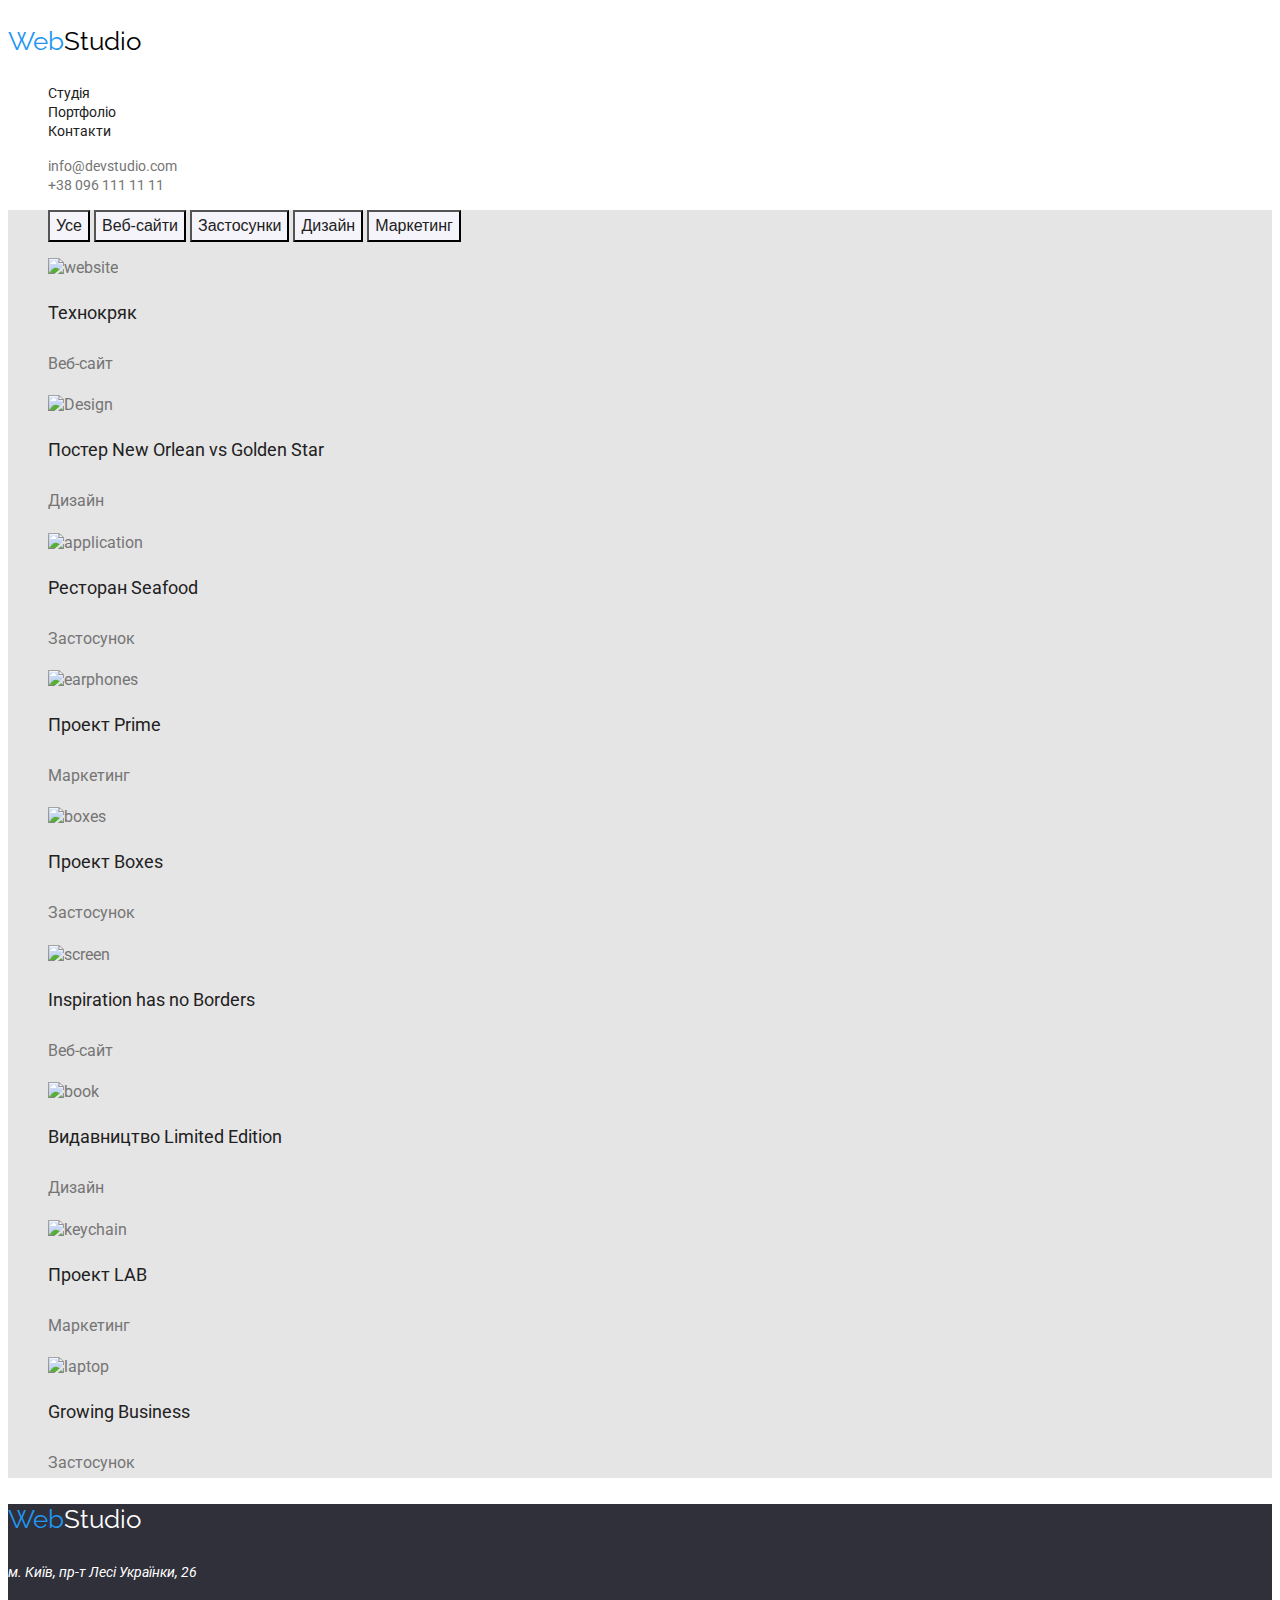
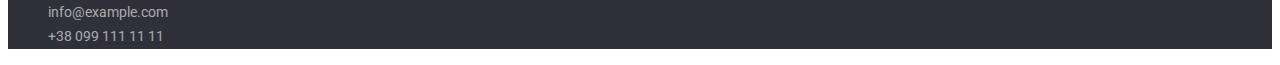
==== portfolio.html @ 2d578b9d "Додає базові файли і стилі" ====
<!DOCTYPE html>
<html lang="en">
<head>
    <meta charset="UTF-8">
    <meta http-equiv="X-UA-Compatible" content="IE=edge">
    <meta name="viewport" content="width=device-width, initial-scale=1.0">
    <title>Portfolio</title>
</head>
<body>
<header>
    <!-- headear -->
    <link href="https://fonts.googleapis.com/css2?family=Raleway:wght@700&family=Roboto:wght@400;500;700;900&display=swap" rel="stylesheet">
    <link href="https://fonts.googleapis.com/css2?family=Raleway:wght@700&family=Roboto:wght@400;500;700;900&display=swap" rel="stylesheet">
    <link rel="stylesheet" href="style.css">
    <nav>
        <a class="logo" href=""><p><span class="logo-span">Web</span>Studio</p></a>
        <ul class="nav-link">
            <li><a class="list-item" href="">Студія</a></li>
            <li><a class="list-item" href="/portfolio.html" target="_blank" rel="noopener noreferer">Портфоліо</a></li>
            <li><a class="list-item" href="">Контакти</a></li>
        </ul> 
        <ul>
            <li ><a class="link-list" href="mailto:info@devstudio.com">info@devstudio.com</a></li>
            <li ><a class="link-list" href="tel:+380961111111">+38 096 111 11 11</a></li>
        </ul>
        </nav>
    </header>
<main class="yce">
    <!--Усе-->
    <section>
        <ul>
        <button class="button1"><li><a class="text" href="">Усе</a></li></button>
        <button class="button1"><li > <a class="text"   href="">Веб-сайти</a></li></button>
        <button class="button1"><li><a class="text"  href="">Застосунки</a></li></button>
        <button class="button1"><li><a class="text"  href="">Дизайн</a></li></button>
        <button class="button1"><li><a class="text"  href="">Маркетинг</a></li></button>
    </ul>
    </section>
    <section>
      <ul>
        <li>
            
                <img src="/webstudio/Усе/tehnoryak.jpg" alt="website">
                <p class="name">Технокряк</p>
                <p class="subtitle">Веб-сайт</p>
            </a>
        </li>
        <li>
           
                <img src="/webstudio/Усе/posterneworleanvsgoldenstar.jpg" alt="Design">
                <p class="name">Постер New Orlean vs Golden Star</p>
                <p class="subtitle">Дизайн</p>
            </a>
        </li>
        <li>
          
                <img src="/webstudio/Усе/restaurantseafood.jpg" alt="application">
                <p class="name">Ресторан Seafood</p>
                <p class="subtitle">Застосунок</p>
            </a>
        </li>
        <li>
            
                <img src="/webstudio/Усе/projectprime.jpg" alt="earphones">
                <p class="name">Проект Prime</p>
                <p class="subtitle">Маркетинг</p>
            </a>
        </li>
        <li>
           
                <img src="/webstudio/Усе/projectboxes.jpg" alt="boxes">
                <p class="name">Проект Boxes</p>
                <p class="subtitle">Застосунок</p>
            </a>
        </li>
        <li>
            
                <img src="/webstudio/Усе/inspirationhasnoborders.jpg" alt="screen">
                <p class="name">Inspiration has no Borders</p>
                <p class="subtitle">Веб-сайт</p>
            </a>
        </li>
        <li>
            
                <img src="/webstudio/Усе/limitededition.jpg" alt="book">
                <p class="name">Видавництво Limited Edition</p>
                <p class="subtitle">Дизайн</p>
            </a>
        </li>
        <li>
           
                <img src="/webstudio/Усе/projectlab.jpg" alt="keychain">
                <p class="name">Проект LAB</p>
                <p class="subtitle">Маркетинг</p>
            </a>
        </li>
        <li>
            
                <img src="/webstudio/Усе/growingbusiness.jpg" alt="laptop">
                <p class="name">Growing Business</p>
                <p class="subtitle">Застосунок</p>
            </a>
        </li>
      </ul>
    </section>
</main>
<footer class="footer">
    <nav>
       
            <p class="logo1" a href=""><span>Web</span>Studio</p>
        </a>
    </nav>
    <address class="address"> м. Київ, пр-т Лесі Українки, 26</address>
    <ul>
        <li><a class="link-list1" href="mailto:info@example.com">info@example.com</a></li>
        <li><a class="link-list1" href="tel:+380991111111">+38 099 111 11 11</a></li>
    </ul>
</footer>
</body>
</html>
---- style.css ----
/*header*/
:root {
    --primary-text-color: #757575;
    --tittle-text-color: #212121;
    --accent-color: #2196f3;
    --background-color: #ffff;
}
html{
    box-sizing: border-box;

}

*,
*::before,
*::after{
    box-sizing: inherit;
}
body {
    color: var(--primary-text-color);
    background-color: white;
    font-family: roboto, sans-serif;
}
a{
    text-decoration: none;

}
ul{
    list-style: none;
}
.logo{
    color: black;
    font-family: Raleway, sans-serif;
    font-style: 700;
    font-size: 26px;
    line-height: 1.2;
    letter-spacing: 3%;
}
span {
    color: var(--accent-color);
}

.logo-span,
.list-item:hover,
.list-item:focus,
.link-list:hover,
.link-list:focus,
.link-list1:focus,
.link-list1:hover
{
    color: #2196F3;
}
.nav-link{
    color: #212121;
}
.list-item{
    color: #212121;
    font-style: 500;
    font-size: 14px;
    line-height: 1.1;
    letter-spacing: 2%;
}
.link-list{
    color: #757575;
    font-style: 500;
    font-size: 14px;
    line-height: 1.1;
    letter-spacing: 2%;
}
/* Секція герой */
.section{
    background-color: #E5E5E5;
}
.hero-section{
    background-color: #2F303A;
}
.hero-tittle{
    color: white;
    font-style: 900;
    font-size: 44px;
    line-height: 1.4;
    letter-spacing: 6%;
}
.button{
    background-color: #2196F3; 
    color: white;
    font-style: 700;
    font-size: 16px;
    line-height: 1.9;
    letter-spacing: 6%;
}
/*Секція особливості*/
.tittle{
    color: #212121;
    font-style: 700;
    font-size: 36px;
    line-height: 1.2;
    letter-spacing: 3%;
}
.tittle1{
    color: #212121;
    font-style: 700;
    font-size: 14px;
    line-height: 1.1;
    letter-spacing: 3%;
}
/*Секція знайомства*/
.team{
    background-color: #F5F4FA;
}
.paragraph{
    color: #757575;
    font-style: 400;
    font-size: 14px;
    line-height: 1.7;
    letter-spacing: 3%;
}
.paragraph1{
    color: #212121;
    font-style: 500;
    font-size: 16px;
    line-height: 1.2;
    letter-spacing: 3%;
}
.paragraph2{
    color: #757575;
    font-style: 400;
    font-size: 16px;
    line-height: 1.2;
    letter-spacing: 3%;
}
/*Підвал*/
.footer{
    background-color: #2F303A;
}
.address{
    color: #ffff;
    font-style: 400;
    font-size: 14px;
    line-height: 1.7;
    letter-spacing: 3%;
}
/*portfolio*/
.link-list1{
    color: rgba(255, 255, 255, 0.6);
    font-style: 400;
    font-size: 14px;
    line-height: 1.7;
    letter-spacing: 3%;
}
/*Усе*/
.yce{
    background-color: #E5E5E5;
}
.button1,
.text{
    background-color: #F5F4FA;
    color: #212121;
    font-style: 500;
    font-size: 16px;
    line-height: 1.6;
    letter-spacing: 3%;
    
}

.text:hover,
.text:focus,
.button1:hover,
.button1:focus
{
    background-color: #2196F3;
    color: #ffff;
}
.logo1{
    color: white;
    font-family: Raleway, sans-serif;
    font-style: 700;
    font-size: 26px;
    line-height: 1.2;
    letter-spacing: 3%;
}
.name{
    color: #212121;
    font-style: 700;
    font-size: 18px;
    line-height: 2;
    letter-spacing: 6%;
}
.subtitle{
    color: #757575;
    font-family: Roboto,sans-serif;
    font-style: 400;
    font-size: 16px;
    line-height: 1.9;
    letter-spacing: 3%;
}
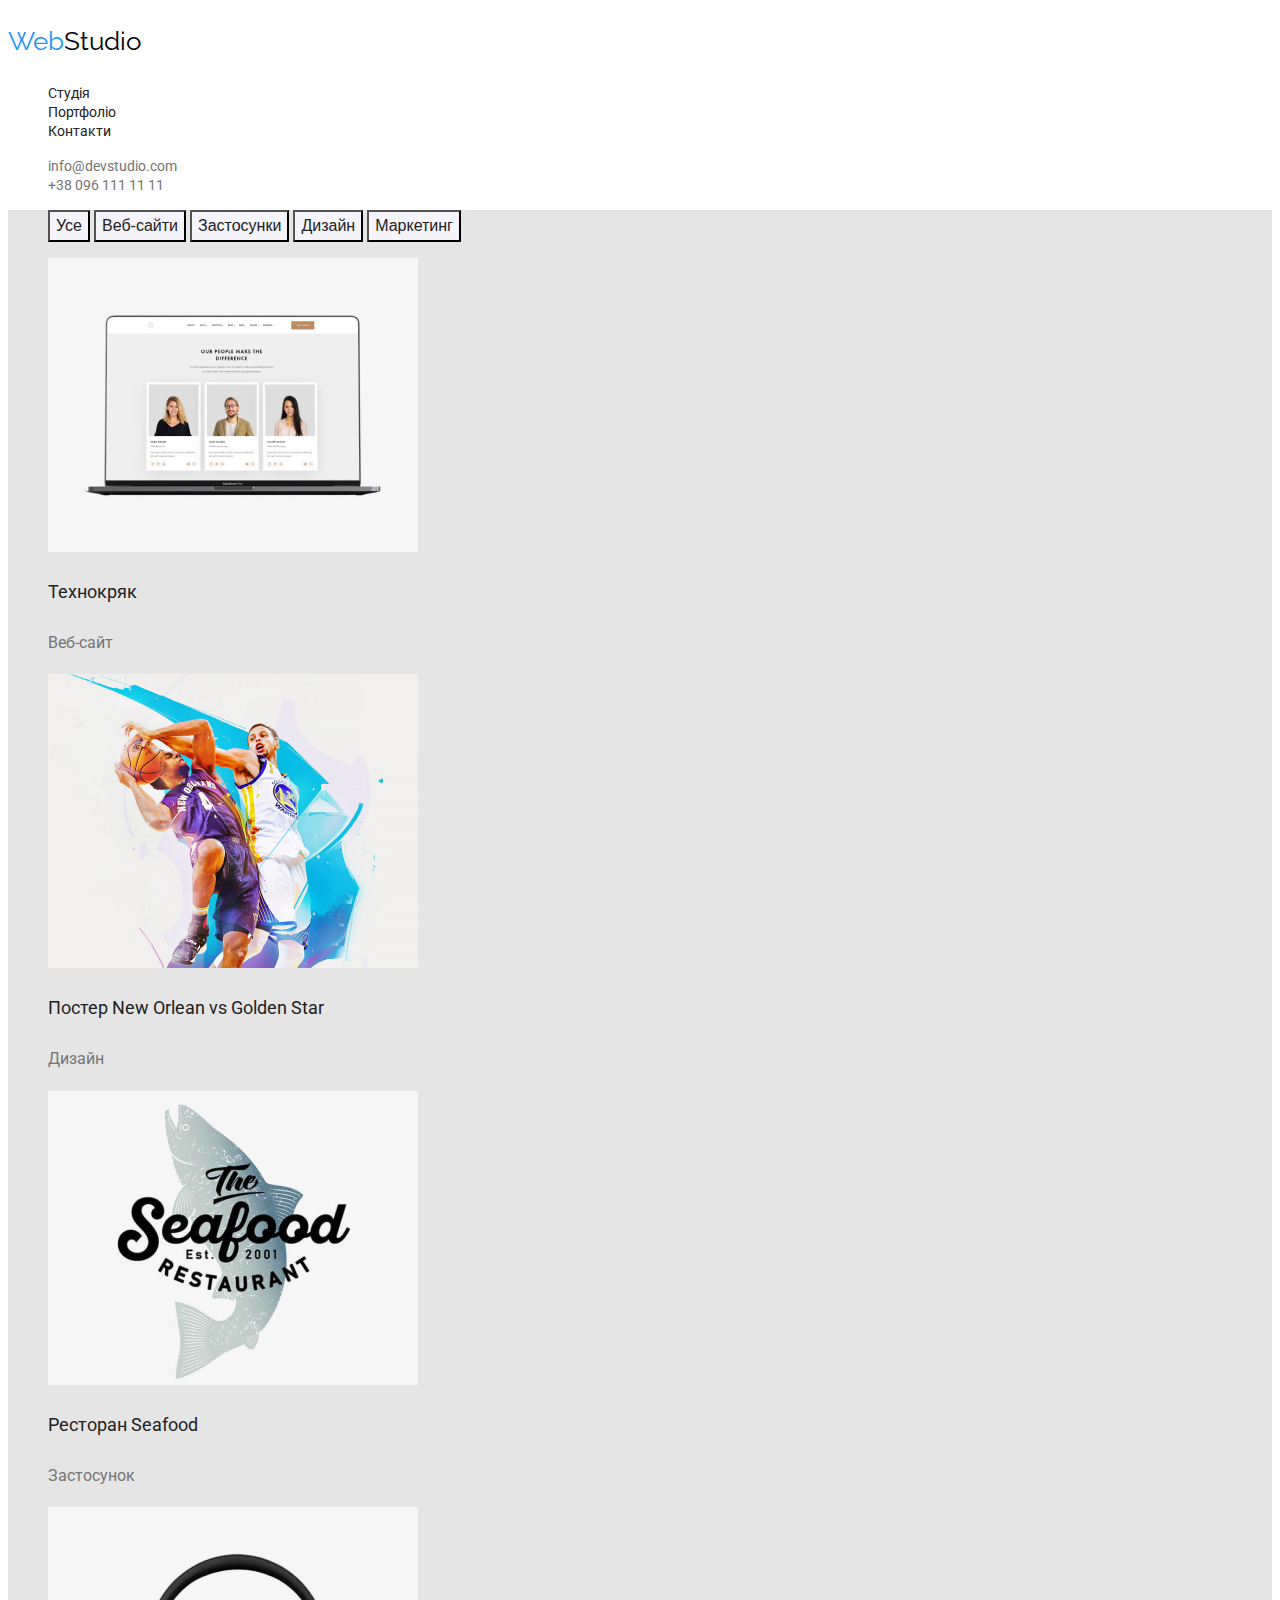
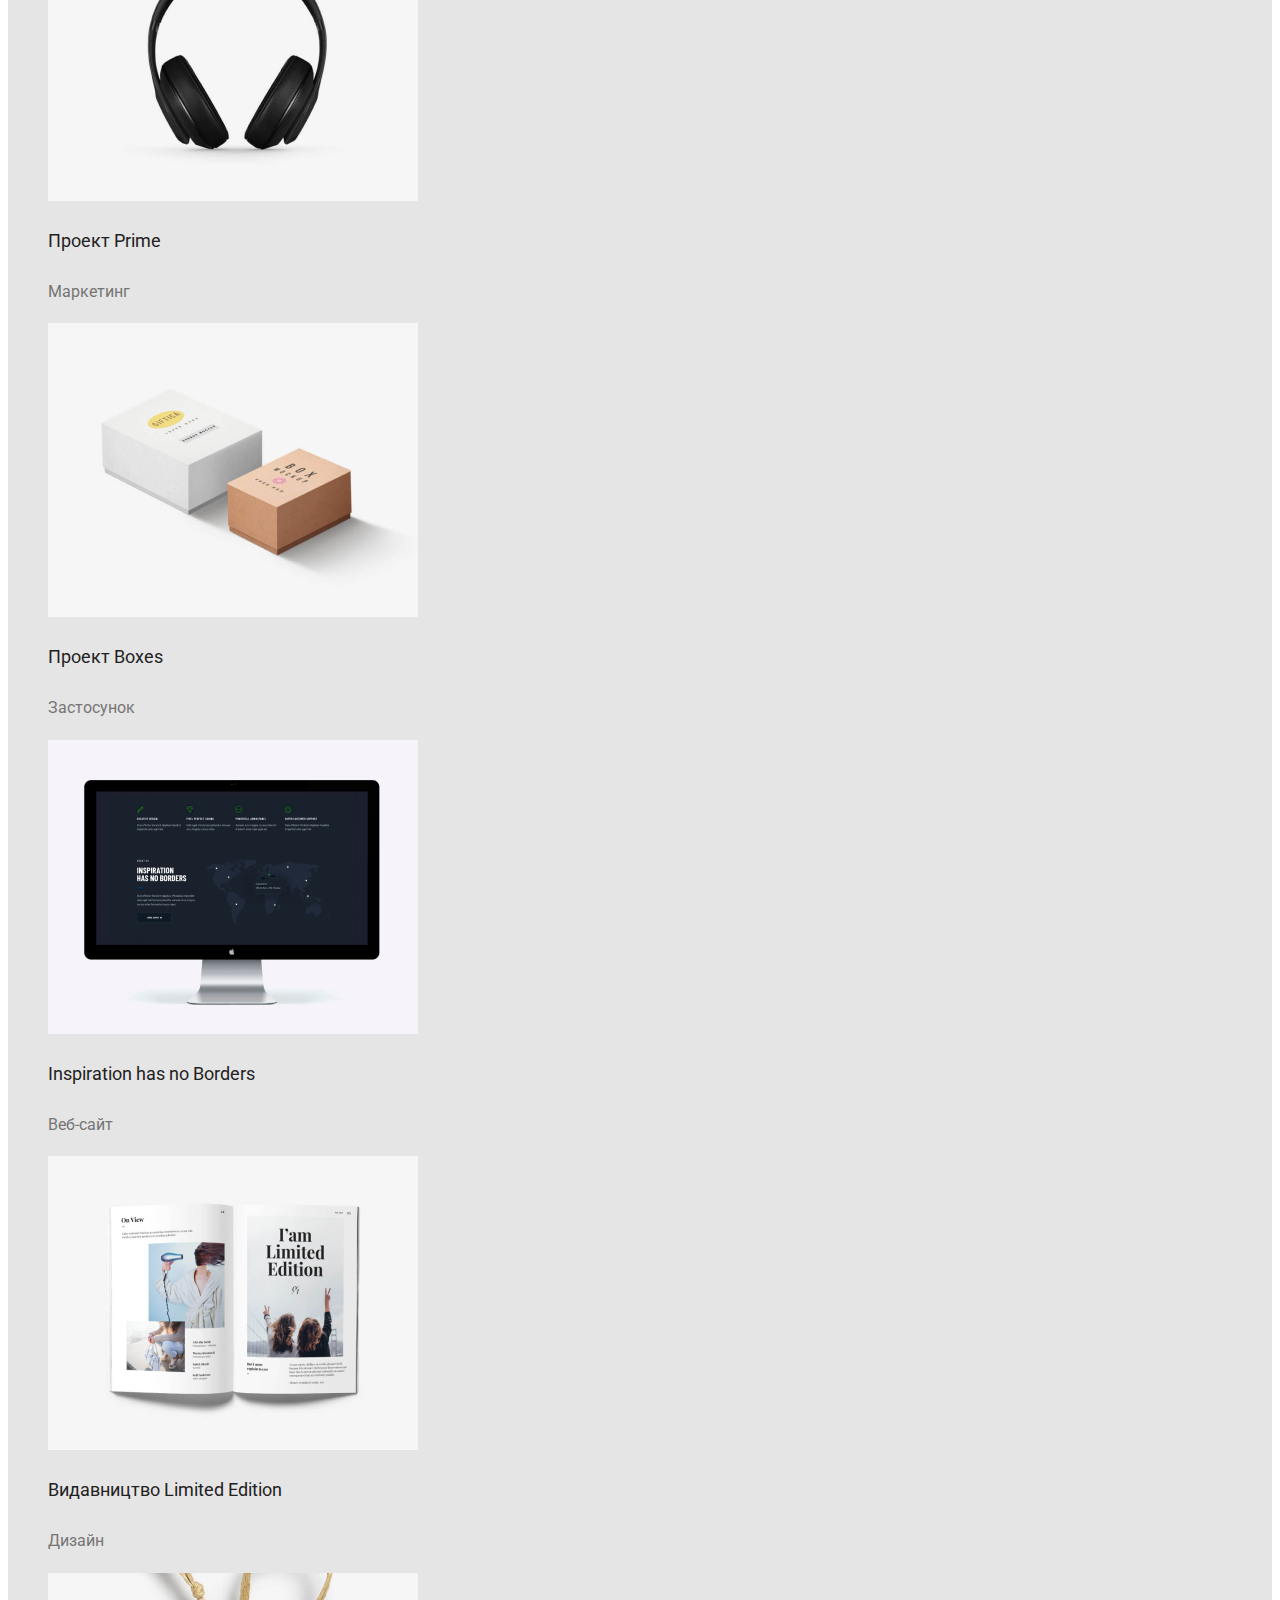
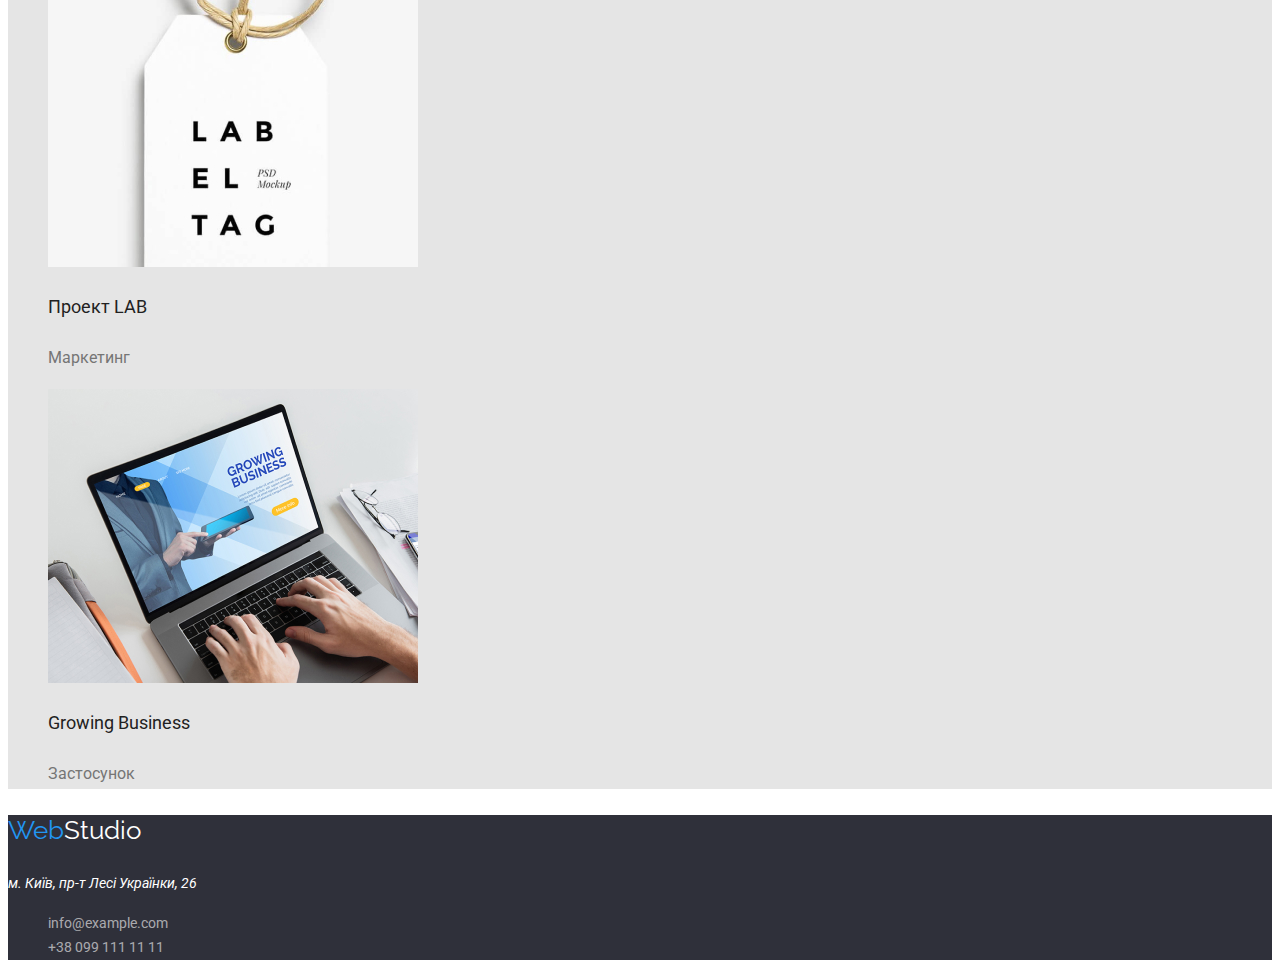
==== commit a8771713: "Додає фото" ====
--- a/portfolio.html
+++ b/portfolio.html
@@ -40,63 +40,63 @@
       <ul>
         <li>
             
-                <img src="/webstudio/Усе/tehnoryak.jpg" alt="website">
+                <img src="/img/webstudio/Усе/tehnoryak.jpg" alt="website">
                 <p class="name">Технокряк</p>
                 <p class="subtitle">Веб-сайт</p>
             </a>
         </li>
         <li>
            
-                <img src="/webstudio/Усе/posterneworleanvsgoldenstar.jpg" alt="Design">
+                <img src="/img/webstudio/Усе/posterneworleanvsgoldenstar.jpg" alt="Design">
                 <p class="name">Постер New Orlean vs Golden Star</p>
                 <p class="subtitle">Дизайн</p>
             </a>
         </li>
         <li>
           
-                <img src="/webstudio/Усе/restaurantseafood.jpg" alt="application">
+                <img src="/img/webstudio/Усе/restaurantseafood.jpg" alt="application">
                 <p class="name">Ресторан Seafood</p>
                 <p class="subtitle">Застосунок</p>
             </a>
         </li>
         <li>
             
-                <img src="/webstudio/Усе/projectprime.jpg" alt="earphones">
+                <img src="/img/webstudio/Усе/projectprime.jpg" alt="earphones">
                 <p class="name">Проект Prime</p>
                 <p class="subtitle">Маркетинг</p>
             </a>
         </li>
         <li>
            
-                <img src="/webstudio/Усе/projectboxes.jpg" alt="boxes">
+                <img src="/img/webstudio/Усе/projectboxes.jpg" alt="boxes">
                 <p class="name">Проект Boxes</p>
                 <p class="subtitle">Застосунок</p>
             </a>
         </li>
         <li>
             
-                <img src="/webstudio/Усе/inspirationhasnoborders.jpg" alt="screen">
+                <img src="/img/webstudio/Усе/inspirationhasnoborders.jpg" alt="screen">
                 <p class="name">Inspiration has no Borders</p>
                 <p class="subtitle">Веб-сайт</p>
             </a>
         </li>
         <li>
             
-                <img src="/webstudio/Усе/limitededition.jpg" alt="book">
+                <img src="/img/webstudio/Усе/limitededition.jpg" alt="book">
                 <p class="name">Видавництво Limited Edition</p>
                 <p class="subtitle">Дизайн</p>
             </a>
         </li>
         <li>
            
-                <img src="/webstudio/Усе/projectlab.jpg" alt="keychain">
+                <img src="/img/webstudio/Усе/projectlab.jpg" alt="keychain">
                 <p class="name">Проект LAB</p>
                 <p class="subtitle">Маркетинг</p>
             </a>
         </li>
         <li>
             
-                <img src="/webstudio/Усе/growingbusiness.jpg" alt="laptop">
+                <img src="/img/webstudio/Усе/growingbusiness.jpg" alt="laptop">
                 <p class="name">Growing Business</p>
                 <p class="subtitle">Застосунок</p>
             </a>
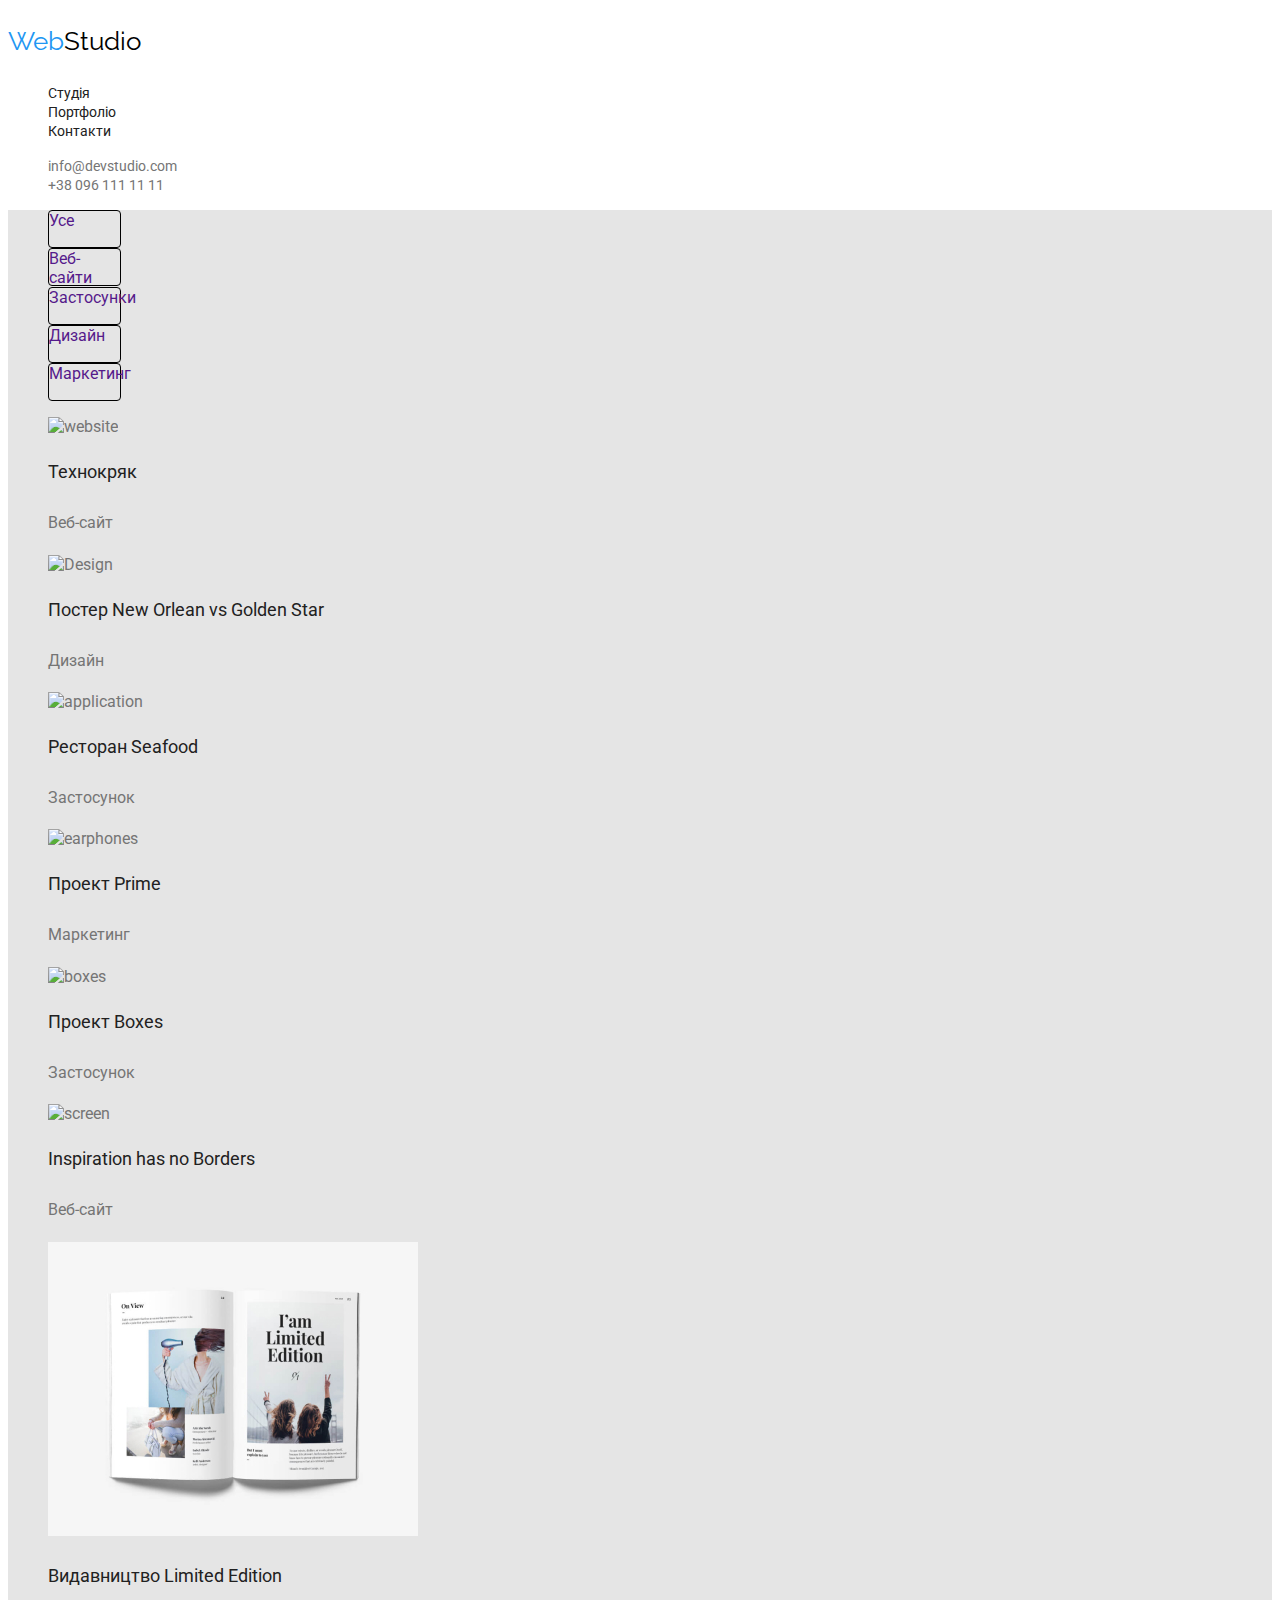
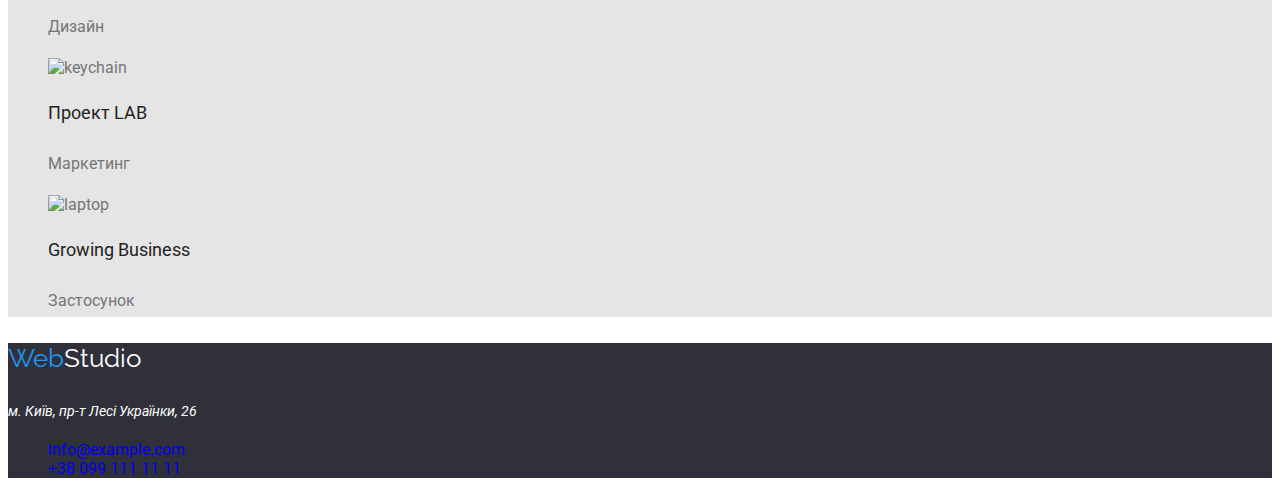
==== commit 264a07fb: "Виправлення" ====
--- a/portfolio.html
+++ b/portfolio.html
@@ -9,13 +9,14 @@
 <body>
 <header>
     <!-- headear -->
+  
     <link href="https://fonts.googleapis.com/css2?family=Raleway:wght@700&family=Roboto:wght@400;500;700;900&display=swap" rel="stylesheet">
-    <link href="https://fonts.googleapis.com/css2?family=Raleway:wght@700&family=Roboto:wght@400;500;700;900&display=swap" rel="stylesheet">
+      <link rel="stylesheet" href="node_modules/modern-normalize/modern-normalize.css">
     <link rel="stylesheet" href="style.css">
     <nav>
-        <a class="logo" href=""><p><span class="logo-span">Web</span>Studio</p></a>
+        <a class="logo" href="index.html"><p><span class="logo-span">Web</span>Studio</p></a>
         <ul class="nav-link">
-            <li><a class="list-item" href="">Студія</a></li>
+            <li><a class="list-item" href="index.html">Студія</a></li>
             <li><a class="list-item" href="/portfolio.html" target="_blank" rel="noopener noreferer">Портфоліо</a></li>
             <li><a class="list-item" href="">Контакти</a></li>
         </ul> 
@@ -29,75 +30,75 @@
     <!--Усе-->
     <section>
         <ul>
-        <button class="button1"><li><a class="text" href="">Усе</a></li></button>
-        <button class="button1"><li > <a class="text"   href="">Веб-сайти</a></li></button>
-        <button class="button1"><li><a class="text"  href="">Застосунки</a></li></button>
-        <button class="button1"><li><a class="text"  href="">Дизайн</a></li></button>
-        <button class="button1"><li><a class="text"  href="">Маркетинг</a></li></button>
+            <li><a class="filter-link" href="">Усе</a></li>
+            <li > <a  class="filter-link" href="">Веб-сайти</a></li>
+            <li><a class="filter-link" href="">Застосунки</a></li>
+            <li><a  class="filter-link" href="">Дизайн</a></li>
+            <li><a  class="filter-link" href="">Маркетинг</a></li>
     </ul>
     </section>
     <section>
       <ul>
         <li>
             
-                <img src="/img/webstudio/Усе/tehnoryak.jpg" alt="website">
-                <p class="name">Технокряк</p>
+                <img src="/webstudio-goiteens/img/webstudio/Усе/tehnoryak.jpg" alt="website">
+                <p class="usename">Технокряк</p>
                 <p class="subtitle">Веб-сайт</p>
             </a>
         </li>
         <li>
            
-                <img src="/img/webstudio/Усе/posterneworleanvsgoldenstar.jpg" alt="Design">
-                <p class="name">Постер New Orlean vs Golden Star</p>
+                <img src="/webstudio-goiteens/img/webstudio/Усе/posterneworleanvsgoldenstar.jpg" alt="Design">
+                <p class="usename">Постер New Orlean vs Golden Star</p>
                 <p class="subtitle">Дизайн</p>
             </a>
         </li>
         <li>
           
-                <img src="/img/webstudio/Усе/restaurantseafood.jpg" alt="application">
-                <p class="name">Ресторан Seafood</p>
+                <img src="/webstudio-goiteens/img/webstudio/Усе/restaurantseafood.jpg" alt="application">
+                <p class="usename">Ресторан Seafood</p>
                 <p class="subtitle">Застосунок</p>
             </a>
         </li>
         <li>
             
-                <img src="/img/webstudio/Усе/projectprime.jpg" alt="earphones">
-                <p class="name">Проект Prime</p>
+                <img src="/webstudio-goiteens/img/webstudio/Усе/projectprime.jpg" alt="earphones">
+                <p class="usename">Проект Prime</p>
                 <p class="subtitle">Маркетинг</p>
             </a>
         </li>
         <li>
            
-                <img src="/img/webstudio/Усе/projectboxes.jpg" alt="boxes">
-                <p class="name">Проект Boxes</p>
+                <img src="/webstudio-goiteens/img/webstudio/Усе/projectboxes.jpg" alt="boxes">
+                <p class="usename">Проект Boxes</p>
                 <p class="subtitle">Застосунок</p>
             </a>
         </li>
         <li>
             
-                <img src="/img/webstudio/Усе/inspirationhasnoborders.jpg" alt="screen">
-                <p class="name">Inspiration has no Borders</p>
+                <img src="/webstudio-goiteens/img/webstudio/Усе/inspirationhasnoborders.jpg" alt="screen">
+                <p class="usename">Inspiration has no Borders</p>
                 <p class="subtitle">Веб-сайт</p>
             </a>
         </li>
         <li>
             
-                <img src="/img/webstudio/Усе/limitededition.jpg" alt="book">
-                <p class="name">Видавництво Limited Edition</p>
+                <img src="img/webstudio/Усе/limitededition.jpg" alt="book">
+                <p class="usename">Видавництво Limited Edition</p>
                 <p class="subtitle">Дизайн</p>
             </a>
         </li>
         <li>
            
-                <img src="/img/webstudio/Усе/projectlab.jpg" alt="keychain">
-                <p class="name">Проект LAB</p>
+                <img src="/webstudio-goiteens/img/webstudio/Усе/projectlab.jpg" alt="keychain">
+                <p class="usename">Проект LAB</p>
                 <p class="subtitle">Маркетинг</p>
             </a>
         </li>
         <li>
             
-                <img src="/img/webstudio/Усе/growingbusiness.jpg" alt="laptop">
-                <p class="name">Growing Business</p>
+                <img src="/webstudio-goiteens/img/webstudio/Усе/growingbusiness.jpg" alt="laptop">
+                <p class="usename">Growing Business</p>
                 <p class="subtitle">Застосунок</p>
             </a>
         </li>
@@ -106,14 +107,12 @@
 </main>
 <footer class="footer">
     <nav>
-       
-            <p class="logo1" a href=""><span>Web</span>Studio</p>
-        </a>
+        <a class="logo-footer" href="index.html"><p><span class="logo-span">Web</span>Studio</p></a>
     </nav>
     <address class="address"> м. Київ, пр-т Лесі Українки, 26</address>
     <ul>
-        <li><a class="link-list1" href="mailto:info@example.com">info@example.com</a></li>
-        <li><a class="link-list1" href="tel:+380991111111">+38 099 111 11 11</a></li>
+        <li><a class="link-list-footet" href="mailto:info@example.com">info@example.com</a></li>
+        <li><a class="link-list-footet" href="tel:+380991111111">+38 099 111 11 11</a></li>
     </ul>
 </footer>
 </body>
--- a/style.css
+++ b/style.css
@@ -44,8 +44,8 @@
 .list-item:focus,
 .link-list:hover,
 .link-list:focus,
-.link-list1:focus,
-.link-list1:hover
+.link-list-footer:focus,
+.link-list-footer:hover
 {
     color: #2196F3;
 }
@@ -96,7 +96,7 @@
     line-height: 1.2;
     letter-spacing: 3%;
 }
-.tittle1{
+.list{
     color: #212121;
     font-style: 700;
     font-size: 14px;
@@ -114,14 +114,14 @@
     line-height: 1.7;
     letter-spacing: 3%;
 }
-.paragraph1{
+.name{
     color: #212121;
     font-style: 500;
     font-size: 16px;
     line-height: 1.2;
     letter-spacing: 3%;
 }
-.paragraph2{
+.profeshion{
     color: #757575;
     font-style: 400;
     font-size: 16px;
@@ -140,7 +140,7 @@
     letter-spacing: 3%;
 }
 /*portfolio*/
-.link-list1{
+.link-list-footer{
     color: rgba(255, 255, 255, 0.6);
     font-style: 400;
     font-size: 14px;
@@ -151,26 +151,15 @@
 .yce{
     background-color: #E5E5E5;
 }
-.button1,
-.text{
-    background-color: #F5F4FA;
-    color: #212121;
-    font-style: 500;
-    font-size: 16px;
-    line-height: 1.6;
-    letter-spacing: 3%;
-    
+.filter-link{
+    display: inline-block;
+    border: 1px solid black;
+    border-radius: 4px;
+    width: 73px;
+    height: 38px;
+    padding: 6px, 22px;
 }
-
-.text:hover,
-.text:focus,
-.button1:hover,
-.button1:focus
-{
-    background-color: #2196F3;
-    color: #ffff;
-}
-.logo1{
+.logo-footer{
     color: white;
     font-family: Raleway, sans-serif;
     font-style: 700;
@@ -178,7 +167,7 @@
     line-height: 1.2;
     letter-spacing: 3%;
 }
-.name{
+.usename{
     color: #212121;
     font-style: 700;
     font-size: 18px;
@@ -192,4 +181,5 @@
     font-size: 16px;
     line-height: 1.9;
     letter-spacing: 3%;
-}+}
+/*запитати чи правильні кнопки*/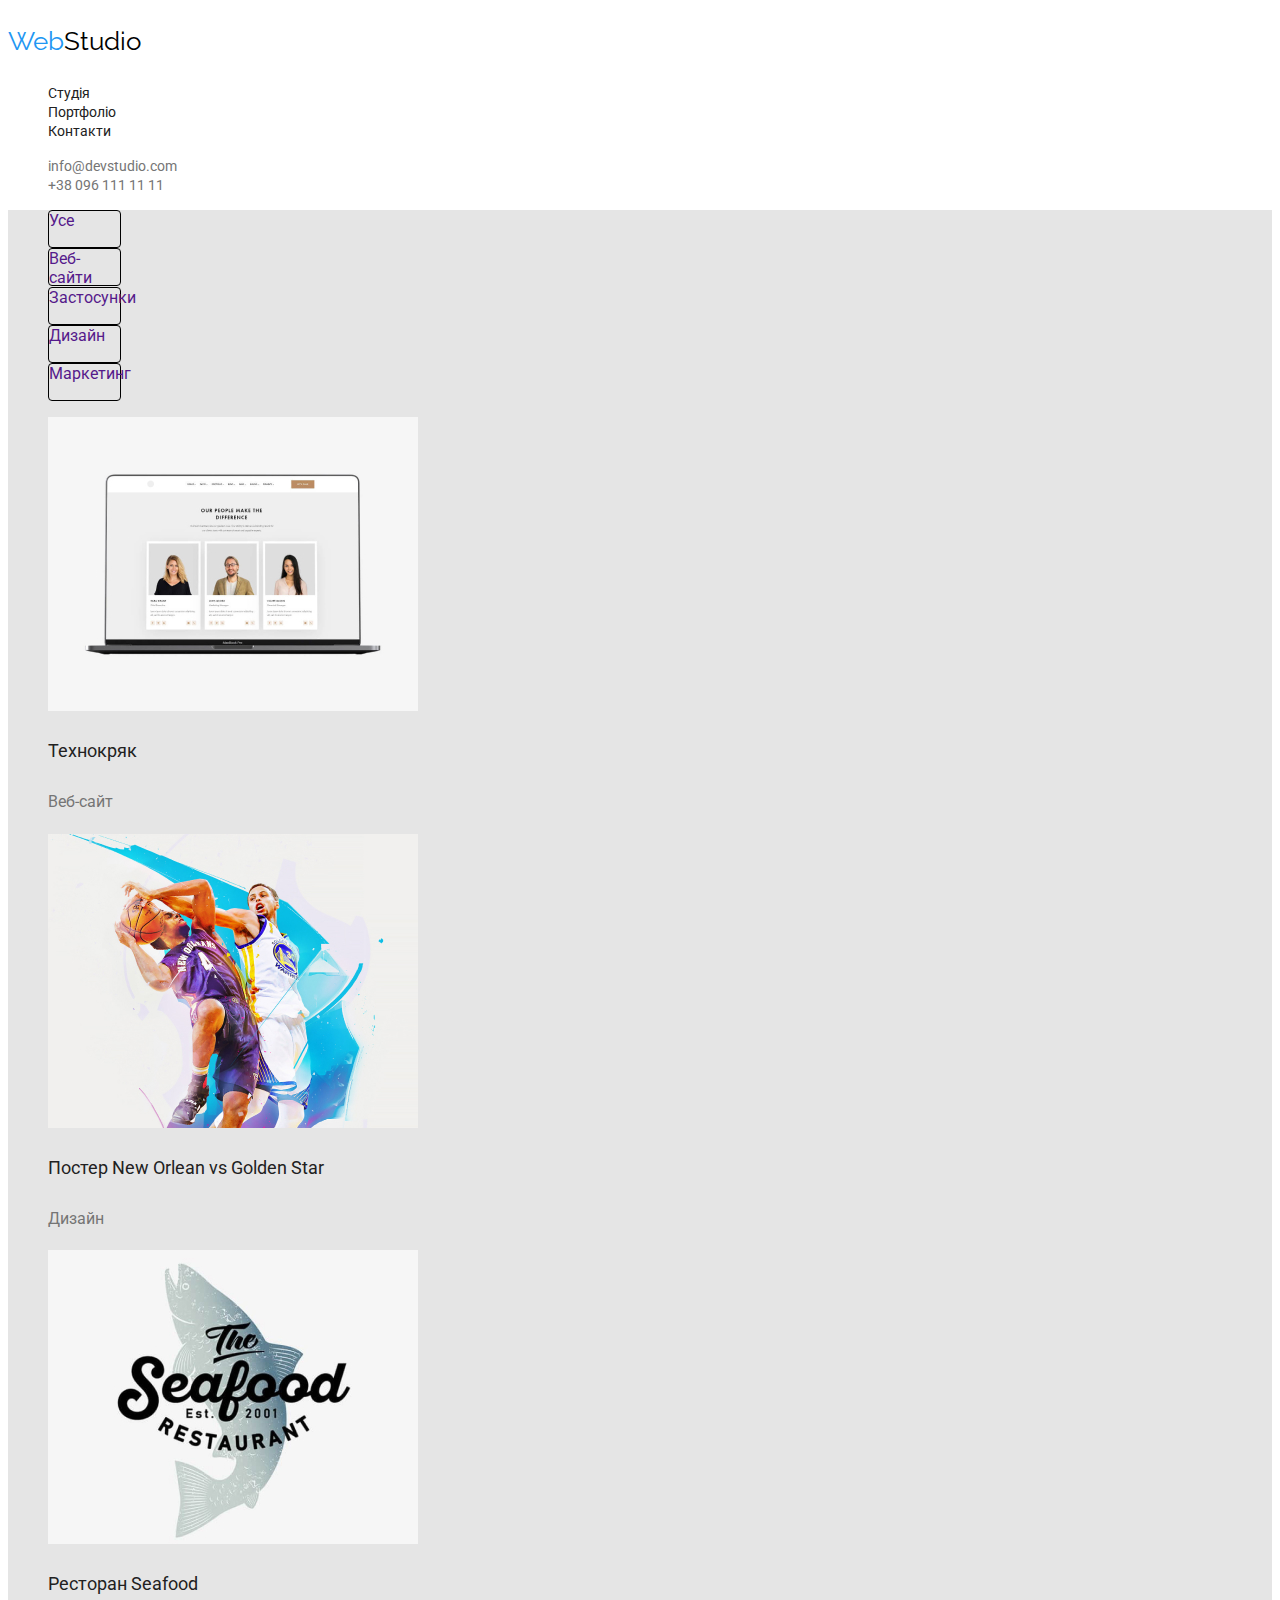
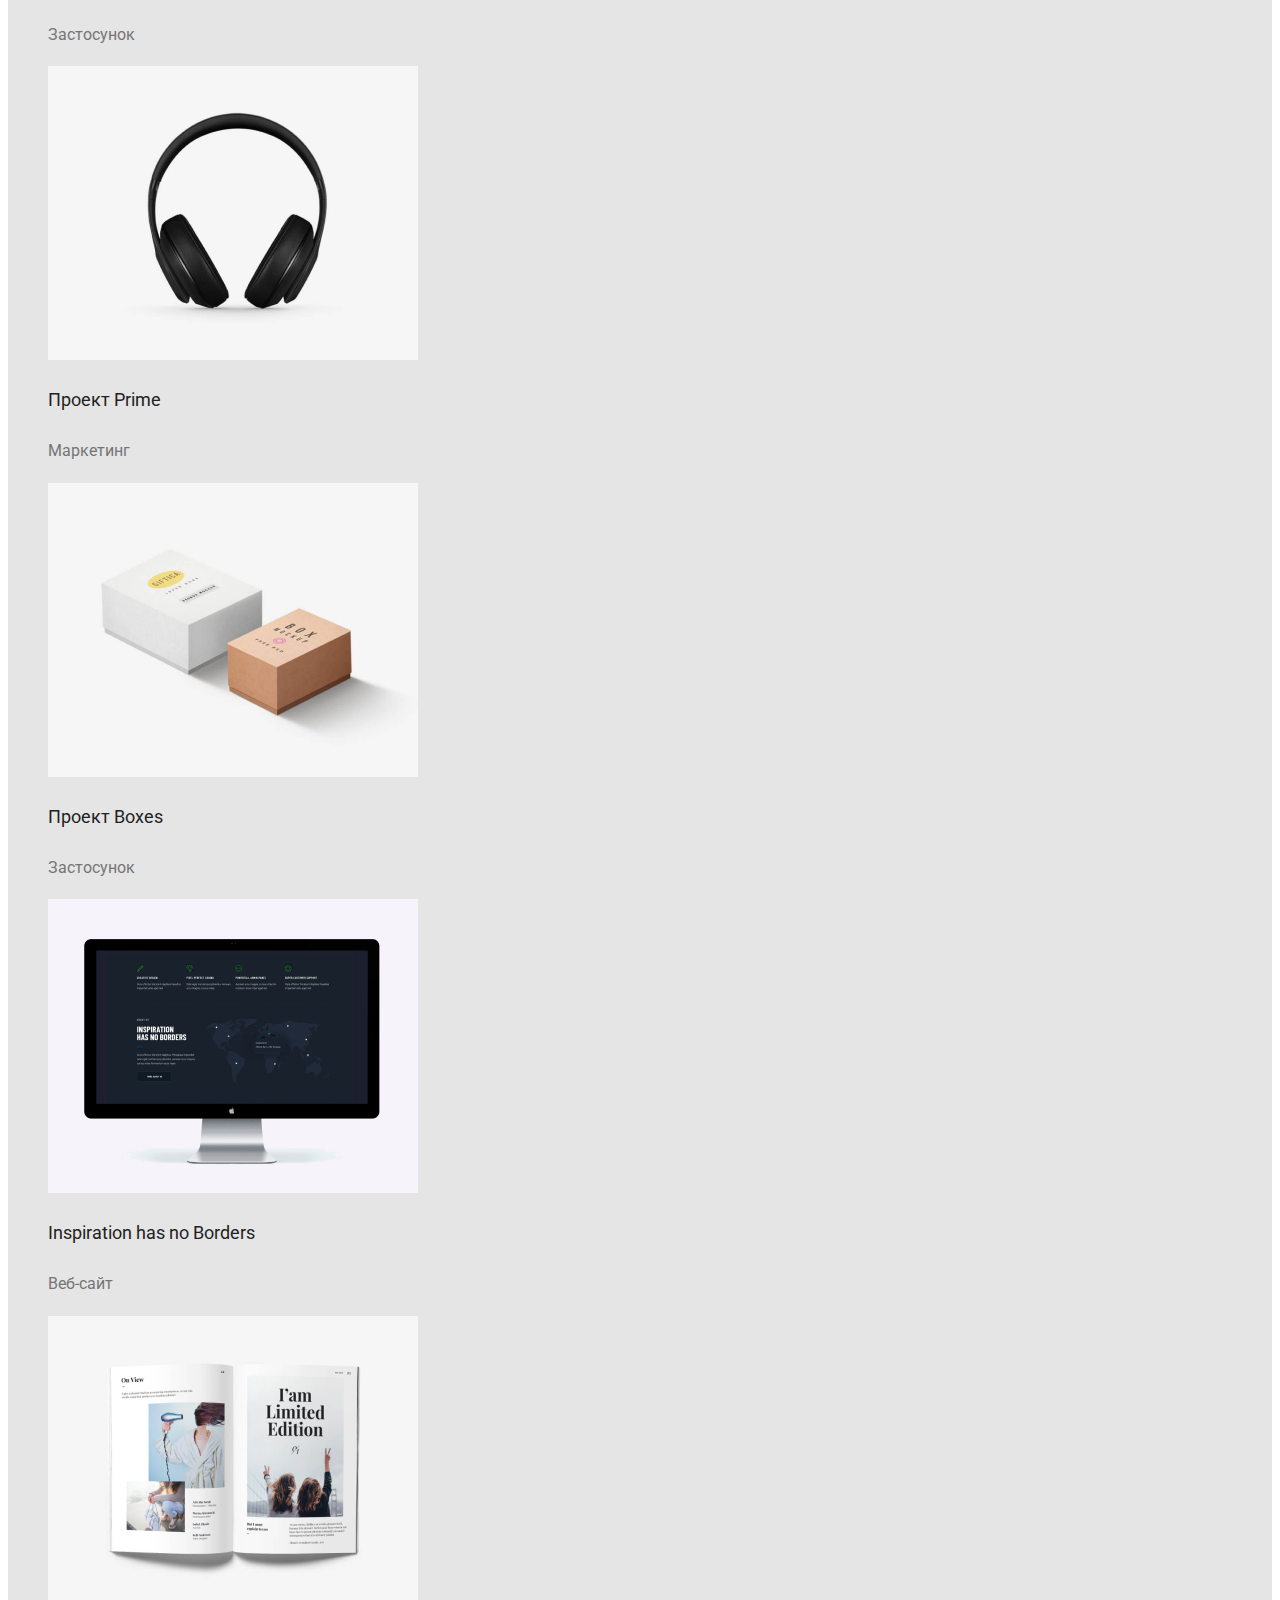
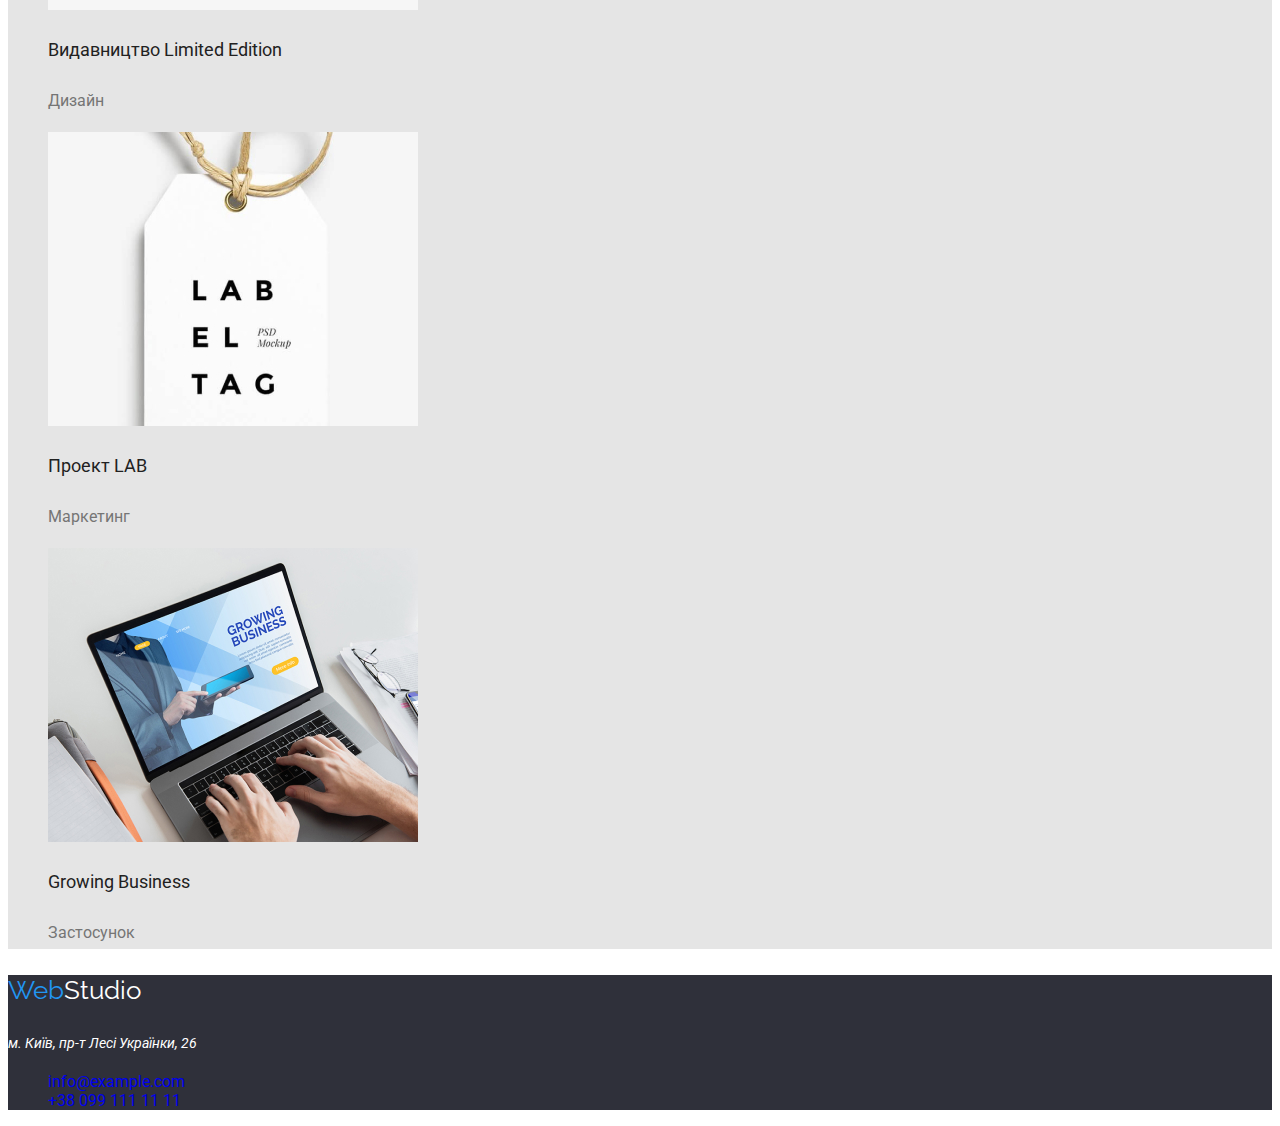
==== commit f429282b: "Update portfolio.html" ====
--- a/portfolio.html
+++ b/portfolio.html
@@ -41,63 +41,63 @@
       <ul>
         <li>
             
-                <img src="/webstudio-goiteens/img/webstudio/Усе/tehnoryak.jpg" alt="website">
+                <img src="/img/webstudio/Усе/tehnoryak.jpg" alt="website">
                 <p class="usename">Технокряк</p>
                 <p class="subtitle">Веб-сайт</p>
             </a>
         </li>
         <li>
            
-                <img src="/webstudio-goiteens/img/webstudio/Усе/posterneworleanvsgoldenstar.jpg" alt="Design">
+                <img src="/img/webstudio/Усе/posterneworleanvsgoldenstar.jpg" alt="Design">
                 <p class="usename">Постер New Orlean vs Golden Star</p>
                 <p class="subtitle">Дизайн</p>
             </a>
         </li>
         <li>
           
-                <img src="/webstudio-goiteens/img/webstudio/Усе/restaurantseafood.jpg" alt="application">
+                <img src="/img/webstudio/Усе/restaurantseafood.jpg" alt="application">
                 <p class="usename">Ресторан Seafood</p>
                 <p class="subtitle">Застосунок</p>
             </a>
         </li>
         <li>
             
-                <img src="/webstudio-goiteens/img/webstudio/Усе/projectprime.jpg" alt="earphones">
+                <img src="/img/webstudio/Усе/projectprime.jpg" alt="earphones">
                 <p class="usename">Проект Prime</p>
                 <p class="subtitle">Маркетинг</p>
             </a>
         </li>
         <li>
            
-                <img src="/webstudio-goiteens/img/webstudio/Усе/projectboxes.jpg" alt="boxes">
+                <img src="/img/webstudio/Усе/projectboxes.jpg" alt="boxes">
                 <p class="usename">Проект Boxes</p>
                 <p class="subtitle">Застосунок</p>
             </a>
         </li>
         <li>
             
-                <img src="/webstudio-goiteens/img/webstudio/Усе/inspirationhasnoborders.jpg" alt="screen">
+                <img src="/img/webstudio/Усе/inspirationhasnoborders.jpg" alt="screen">
                 <p class="usename">Inspiration has no Borders</p>
                 <p class="subtitle">Веб-сайт</p>
             </a>
         </li>
         <li>
             
-                <img src="img/webstudio/Усе/limitededition.jpg" alt="book">
+                <img src="/img/webstudio/Усе/limitededition.jpg" alt="book">
                 <p class="usename">Видавництво Limited Edition</p>
                 <p class="subtitle">Дизайн</p>
             </a>
         </li>
         <li>
            
-                <img src="/webstudio-goiteens/img/webstudio/Усе/projectlab.jpg" alt="keychain">
+                <img src="/img/webstudio/Усе/projectlab.jpg" alt="keychain">
                 <p class="usename">Проект LAB</p>
                 <p class="subtitle">Маркетинг</p>
             </a>
         </li>
         <li>
             
-                <img src="/webstudio-goiteens/img/webstudio/Усе/growingbusiness.jpg" alt="laptop">
+                <img src="/img/webstudio/Усе/growingbusiness.jpg" alt="laptop">
                 <p class="usename">Growing Business</p>
                 <p class="subtitle">Застосунок</p>
             </a>
@@ -116,4 +116,4 @@
     </ul>
 </footer>
 </body>
-</html>+</html>
